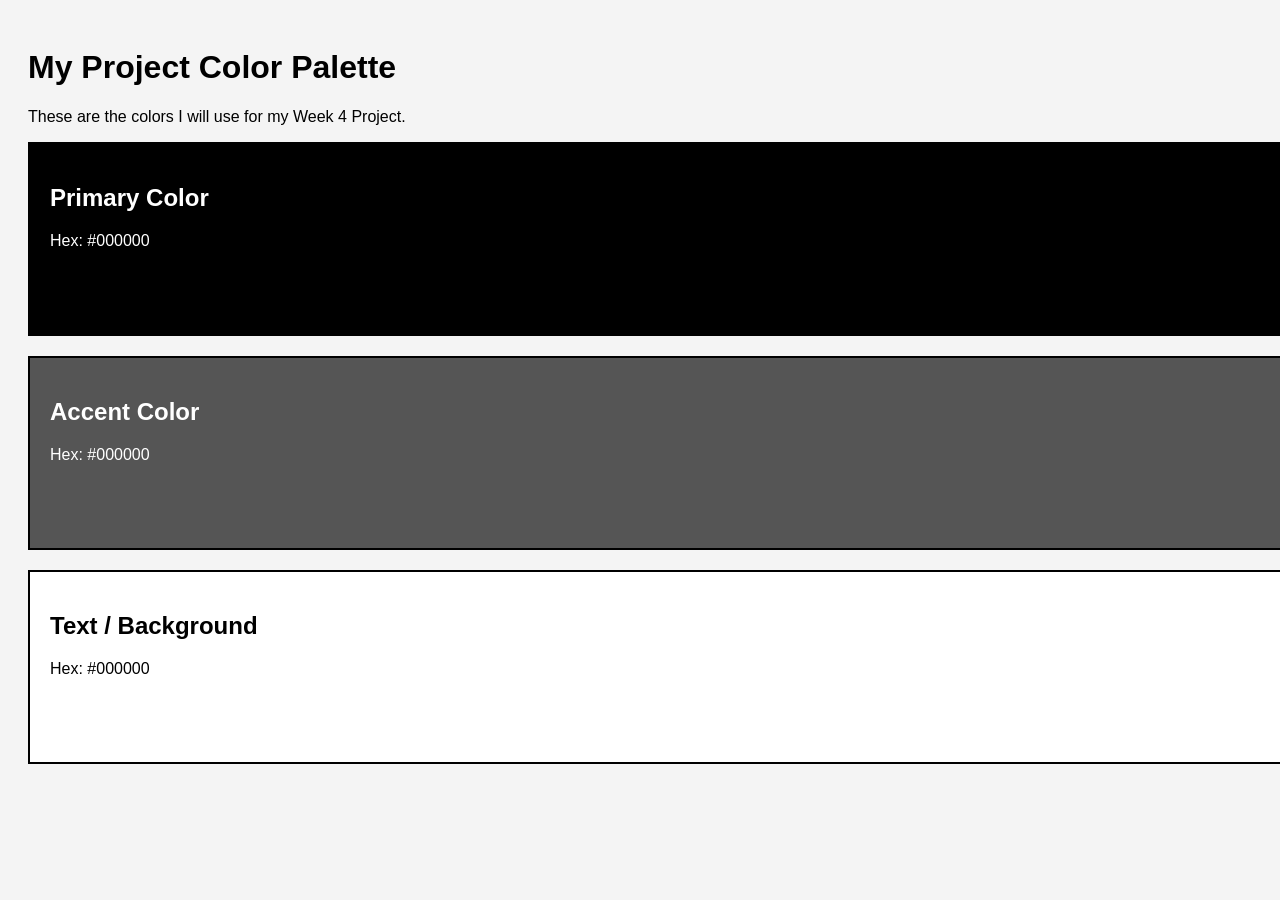
==== w4/index.html @ fc813c1f "Attendance: Applied project color palette" ====
<!DOCTYPE html>
<html lang="en">
<head>
    <meta charset="UTF-8">
    <title>My Project Palette</title>
    <link rel="stylesheet" href="css/style.css">
</head>
<body>

    <h1>My Project Color Palette</h1>
    <p>These are the colors I will use for my Week 4 Project.</p>

    <div class="swatch primary">
        <h2>Primary Color</h2>
        <p>Hex: #000000</p> 
    </div>

    <div class="swatch accent">
        <h2>Accent Color</h2>
        <p>Hex: #000000</p>
    </div>

    <div class="swatch text">
        <h2>Text / Background</h2>
        <p>Hex: #000000</p>
    </div>

</body>
</html>
---- w4/css/style.css ----
/* General Page Styles */
body {
    font-family: Arial, Helvetica, sans-serif;
    padding: 20px;
    background-color: #f4f4f4; /* Default Gray */
}

/* SHARED STYLES: All boxes get these rules */
.swatch {
    height: 150px;
    width: 100%;
    margin-bottom: 20px;
    padding: 20px;
    border: 2px solid black; /* Default Border */
    color: white; /* Default text color inside boxes */
}

/* UNIQUE STYLES: Update the HEX codes below */

/* 1. Primary Color */
.primary {
    background-color: #000000; /* CHANGE THIS */
}

/* 2. Accent Color */
.accent {
    background-color: #555555; /* CHANGE THIS */
}

/* 3. Text/Light Color */
.text {
    background-color: #ffffff; /* CHANGE THIS */
    color: black; /* Dark text for light background */
}
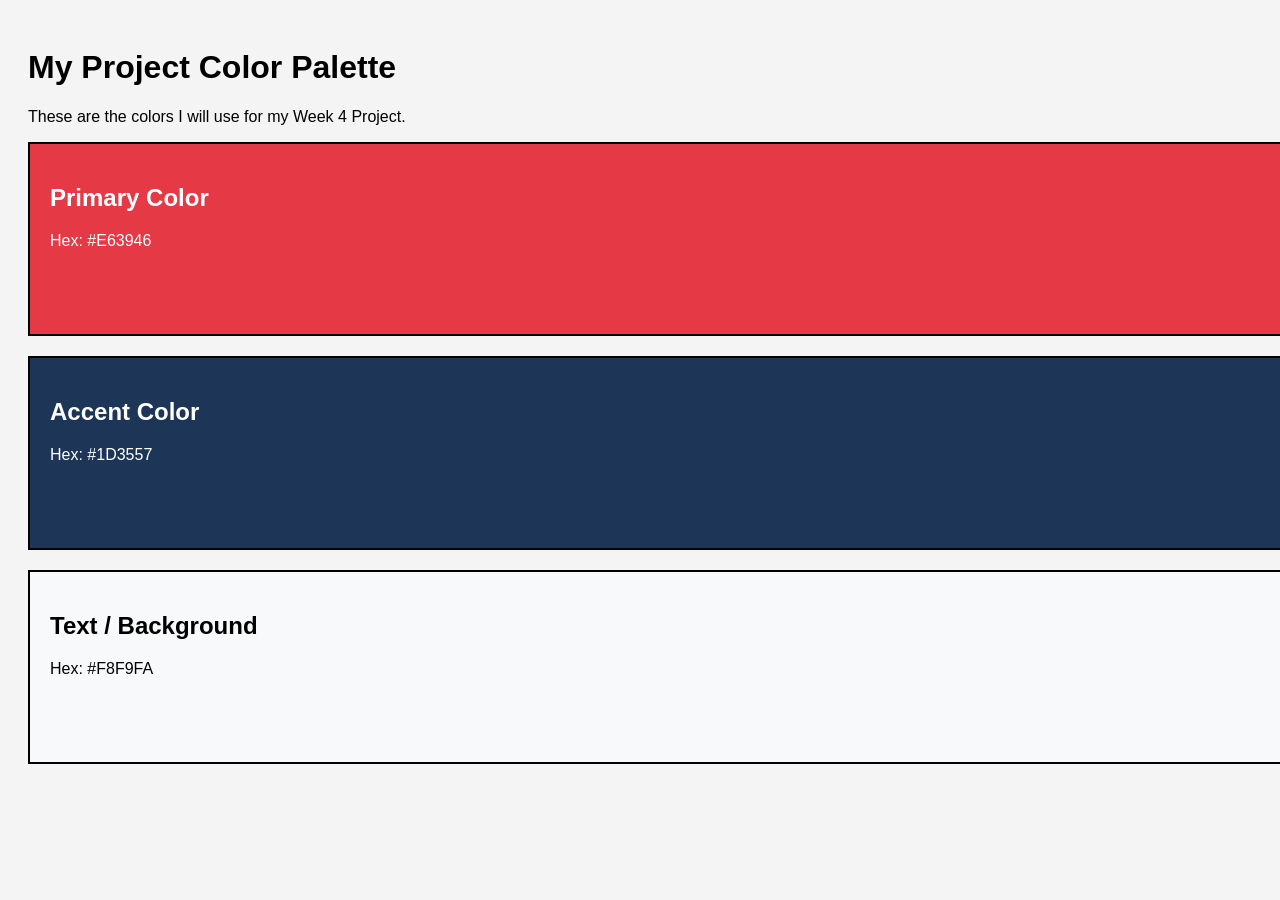
==== commit 8b2ec650: "Attendance: Customized design and passed validation" ====
--- a/w4/index.html
+++ b/w4/index.html
@@ -10,19 +10,19 @@
     <h1>My Project Color Palette</h1>
     <p>These are the colors I will use for my Week 4 Project.</p>
 
-    <div class="swatch primary">
+<div class="swatch primary">
         <h2>Primary Color</h2>
-        <p>Hex: #000000</p> 
+        <p>Hex: #E63946</p> 
     </div>
 
     <div class="swatch accent">
         <h2>Accent Color</h2>
-        <p>Hex: #000000</p>
+        <p>Hex: #1D3557</p>
     </div>
 
     <div class="swatch text">
         <h2>Text / Background</h2>
-        <p>Hex: #000000</p>
+        <p>Hex: #F8F9FA</p>
     </div>
 
 </body>
--- a/w4/css/style.css
+++ b/w4/css/style.css
@@ -19,16 +19,16 @@
 
 /* 1. Primary Color */
 .primary {
-    background-color: #000000; /* CHANGE THIS */
+    background-color: #E63946; /* Updated to Fitness Red */
 }
 
 /* 2. Accent Color */
 .accent {
-    background-color: #555555; /* CHANGE THIS */
+    background-color: #1D3557; /* Updated to Fitness Navy */
 }
 
 /* 3. Text/Light Color */
 .text {
-    background-color: #ffffff; /* CHANGE THIS */
+    background-color: #F8F9FA; /* Updated to Off-White */
     color: black; /* Dark text for light background */
 }
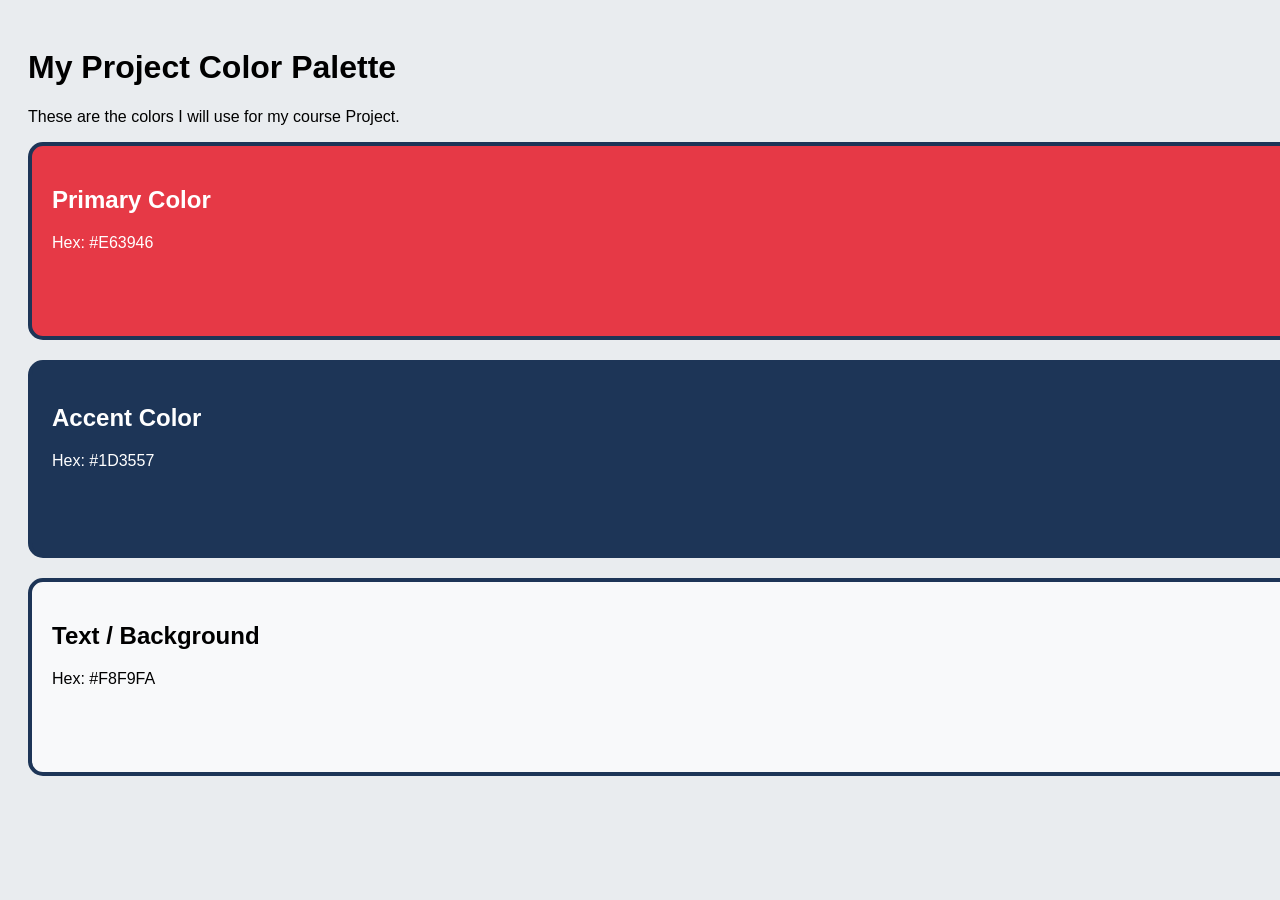
==== commit f900eba0: "final" ====
--- a/w4/index.html
+++ b/w4/index.html
@@ -8,7 +8,7 @@
 <body>
 
     <h1>My Project Color Palette</h1>
-    <p>These are the colors I will use for my Week 4 Project.</p>
+    <p>These are the colors I will use for my course Project.</p>
 
 <div class="swatch primary">
         <h2>Primary Color</h2>
--- a/w4/css/style.css
+++ b/w4/css/style.css
@@ -1,8 +1,10 @@
 /* General Page Styles */
 body {
-    font-family: Arial, Helvetica, sans-serif;
+    /* Customized font-family */
+    font-family: Verdana, Geneva, sans-serif;
     padding: 20px;
-    background-color: #f4f4f4; /* Default Gray */
+    /* Customized background color to match the text swatch */
+    background-color: #e9ecef; 
 }
 
 /* SHARED STYLES: All boxes get these rules */
@@ -11,24 +13,26 @@
     width: 100%;
     margin-bottom: 20px;
     padding: 20px;
-    border: 2px solid black; /* Default Border */
-    color: white; /* Default text color inside boxes */
+    /* Customized border and added border-radius */
+    border: 4px solid #1D3557; 
+    border-radius: 15px;
+    color: white; 
 }
 
 /* UNIQUE STYLES: Update the HEX codes below */
 
 /* 1. Primary Color */
 .primary {
-    background-color: #E63946; /* Updated to Fitness Red */
+    background-color: #E63946; 
 }
 
 /* 2. Accent Color */
 .accent {
-    background-color: #1D3557; /* Updated to Fitness Navy */
+    background-color: #1D3557; 
 }
 
 /* 3. Text/Light Color */
 .text {
-    background-color: #F8F9FA; /* Updated to Off-White */
-    color: black; /* Dark text for light background */
+    background-color: #F8F9FA; 
+    color: black; 
 }
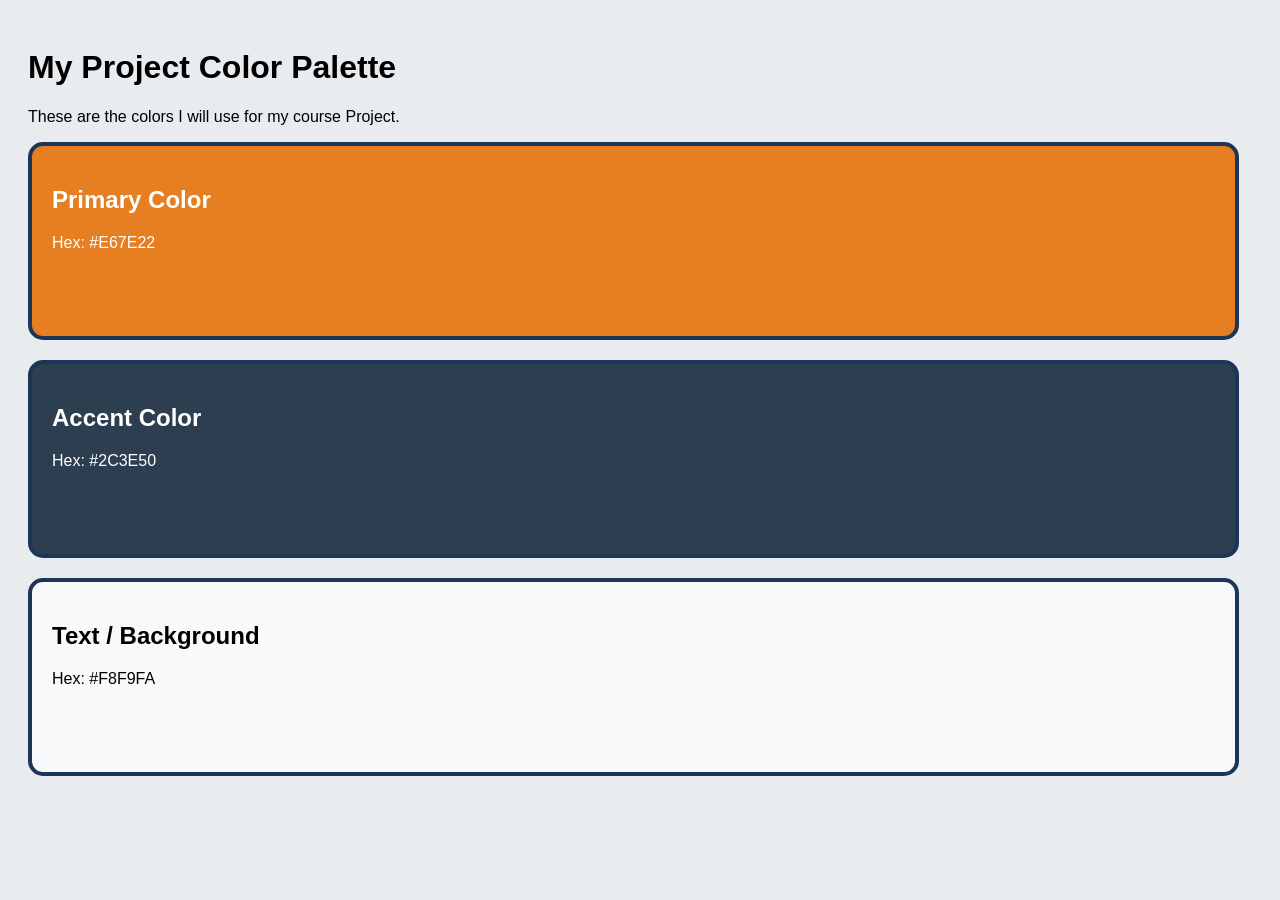
==== commit 6e0f6599: "minor upoate" ====
--- a/w4/index.html
+++ b/w4/index.html
@@ -12,12 +12,12 @@
 
 <div class="swatch primary">
         <h2>Primary Color</h2>
-        <p>Hex: #E63946</p> 
+        <p>Hex: #E67E22</p> 
     </div>
 
     <div class="swatch accent">
         <h2>Accent Color</h2>
-        <p>Hex: #1D3557</p>
+        <p>Hex: #2C3E50</p>
     </div>
 
     <div class="swatch text">
--- a/w4/css/style.css
+++ b/w4/css/style.css
@@ -10,7 +10,7 @@
 /* SHARED STYLES: All boxes get these rules */
 .swatch {
     height: 150px;
-    width: 100%;
+    width: 95%;
     margin-bottom: 20px;
     padding: 20px;
     /* Customized border and added border-radius */
@@ -23,12 +23,12 @@
 
 /* 1. Primary Color */
 .primary {
-    background-color: #E63946; 
+    background-color: #E67E22; 
 }
 
 /* 2. Accent Color */
 .accent {
-    background-color: #1D3557; 
+    background-color: #2C3E50; 
 }
 
 /* 3. Text/Light Color */
